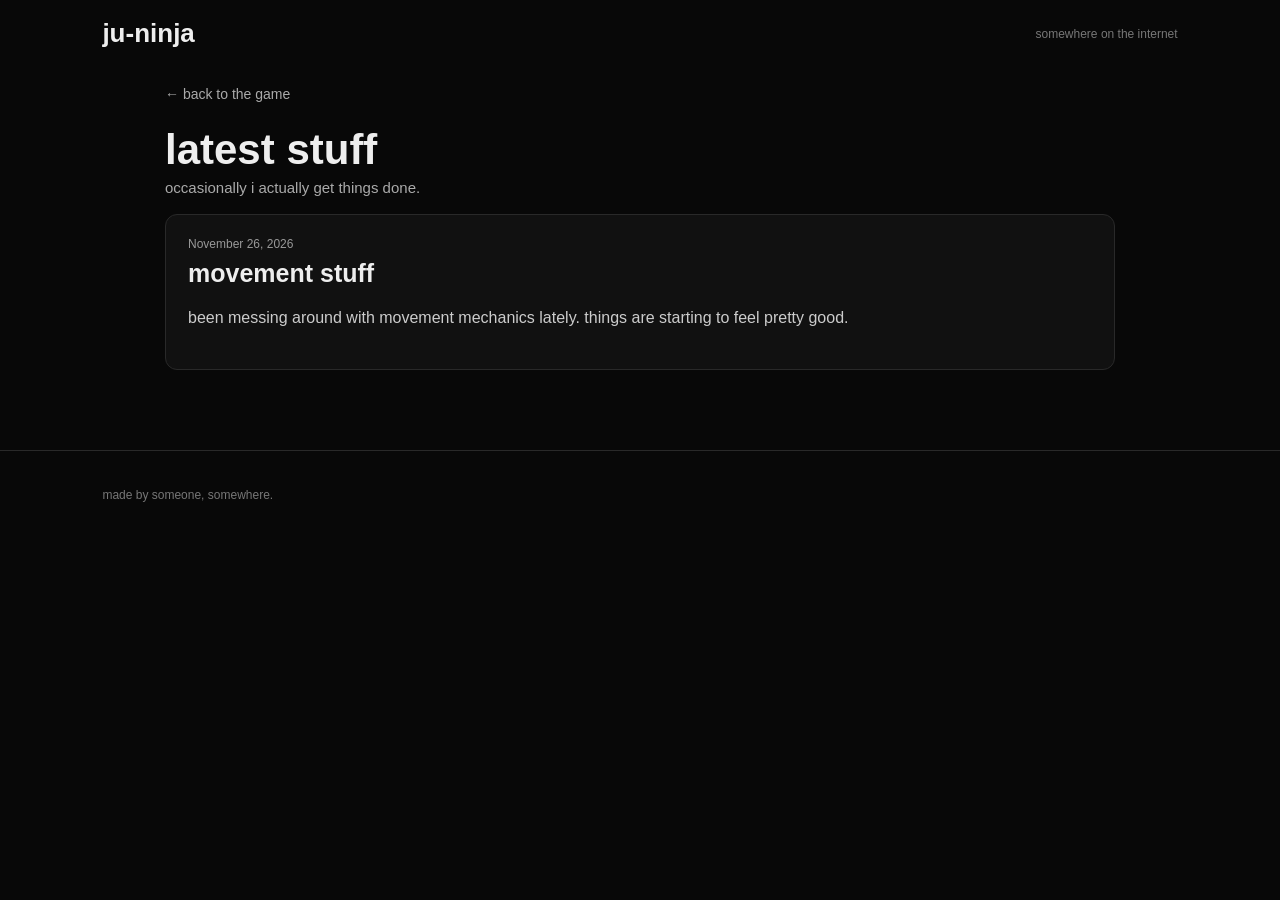
==== devlog.html @ 682f4952 "Intial Website" ====
<!DOCTYPE html>
<html lang="en">
<head>
    <meta charset="UTF-8">
    <meta name="viewport" content="width=device-width, initial-scale=1.0">
    <title>devlog · ju-ninja</title>
    <link rel="stylesheet" href="style.css">
</head>
<body>
    <header>
        <a class="wordmark" href="index.html">ju-ninja</a>
        <span>somewhere on the internet</span>
    </header>
    <main>
        <a class="log-back" href="index.html">← back to the game</a>
        <section class="introduction">
            <h1>latest stuff</h1>
            <p>occasionally i actually get things done.</p>
        </section>
        <div id="devlog-list"></div>
    </main>
    <footer><p>made by someone, somewhere.</p></footer>
    <script src="devlogs.js"></script>
    <script src="devlog.js"></script>
</body>
</html>
---- style.css ----
/* General */

*
{
    box-sizing: border-box;
}

body
{
    background-color: #080808;
    color: #EEEEEE;
    font-family: Arial, sans-serif;
    margin: 0;
}

/* Header */

header
{
    display: flex;
    justify-content: space-between;
    align-items: center;
    gap: 0;
    padding: 18px 8%;
}

.wordmark
{
    color: #EEEEEE;
    font-size: 26px;
    font-weight: bold;
    text-decoration: none;
}

header span
{
    color: #777777;
    font-size: 12px;
    text-align: right;
    margin-left: auto;
}

/* Main content */

main
{
    max-width: 1000px;
    margin: 18px auto 80px;
    padding: 0 25px;
}

/* Introduction */

.introduction
{
    margin-bottom: 18px;
}

.introduction h1
{
    font-size: clamp(28px, 4vw, 42px);
    margin: 0 0 5px;
}

.introduction p
{
    color: #AAAAAA;
    font-size: 15px;
    margin: 0;
}

/* Small labels */

.eyebrow
{
    color: #BE102F;
    font-size: 11px;
    letter-spacing: 2px;
    margin: 0 0 12px;
}

/* Gameplay and download */

.game
{
    margin-bottom: 8px;
}

.game-image
{
    display: block;
    width: 100%;
    aspect-ratio: 3 / 1;
    border-radius: 12px;
    object-fit: cover;
    background-color: #202020;
}

.download-button
{
    display: block;
    width: 100%;
    margin: 8px 0 0;
    padding: 12px 22px;
    border-radius: 12px;
    background-color: #BE102F;
    color: #FFFFFF;
    border: none;
    text-align: center;
    font-size: 13px;
    line-height: 1.5;
    cursor: pointer;
    transition: background-color 0.2s;
}

.download-button strong
{
    display: block;
    font-size: 19px;
    margin-bottom: 3px;
}

.download-button span
{
    display: block;
    font-size: 12px;
}

.download-button:hover
{
    background-color: #D52A49;
}

/* Devlog and community entry points */

.feature-links
{
    display: grid;
    grid-template-columns: 1fr 1fr;
    gap: 18px;
    margin-bottom: 85px;
}

.feature-card
{
    min-width: 0;
    background-color: #111111;
    border: 1px solid #292929;
    padding: 22px;
}

.feature-card h2
{
    font-size: 25px;
    margin: 8px 0 10px;
}

.feature-card p:not(.eyebrow)
{
    color: #AAAAAA;
    font-size: 13px;
    line-height: 1.6;
    min-height: 42px;
}

.feature-card a
{
    display: inline-block;
    color: #BE102F;
    text-decoration: none;
    font-size: 13px;
    margin-top: 8px;
}

.feature-card a:hover
{
    color: #D52A49;
}

/* Community features */

.community
{
    margin-bottom: 90px;
    scroll-margin-top: 25px;
}

.community-heading
{
    margin-bottom: 25px;
}

.community-heading h2
{
    font-size: 30px;
    margin: 8px 0;
}

.community-grid
{
    display: grid;
    grid-template-columns: 1fr 1fr;
    gap: 18px;
    align-items: stretch;
}

.community-card
{
    background-color: #111111;
    border: 1px solid #292929;
    padding: 22px;
    min-width: 0;
}

.card-topline,
.results-heading,
.answers-heading
{
    display: flex;
    justify-content: space-between;
    align-items: center;
    gap: 12px;
}

.card-label,
.question-count,
.poll-status
{
    color: #888888;
    font-size: 10px;
    letter-spacing: 1.4px;
}

.poll-status
{
    color: #BE102F;
}

.community-card h3
{
    font-size: 21px;
    line-height: 1.35;
    margin: 24px 0 10px;
}

.question-subtext
{
    color: #888888;
    font-size: 13px;
    line-height: 1.5;
    min-height: 20px;
}

#answer-input
{
    width: 100%;
    resize: vertical;
    min-height: 85px;
    background: #080808;
    color: #EEEEEE;
    border: 1px solid #333333;
    padding: 12px;
    font: inherit;
    font-size: 13px;
    margin-top: 12px;
}

#answer-input:focus
{
    outline: 1px solid #BE102F;
    border-color: #BE102F;
}

.sharing-choice
{
    display: grid;
    gap: 9px;
    margin-top: 15px;
}

.sharing-title
{
    color: #AAAAAA;
    font-size: 12px;
    margin-bottom: 2px;
}

.sharing-choice label
{
    color: #BBBBBB;
    font-size: 12px;
    display: flex;
    align-items: center;
    gap: 8px;
    cursor: pointer;
}

input[type="radio"]
{
    accent-color: #BE102F;
}

.question-actions
{
    display: flex;
    align-items: center;
    gap: 16px;
    flex-wrap: wrap;
    margin-top: 8px;
}

.community-card button
{
    background-color: #BE102F;
    color: #FFFFFF;
    border: none;
    padding: 12px 18px;
    font-size: 13px;
    cursor: pointer;
    margin-top: 10px;
}

.community-card button:hover
{
    background-color: #D52A49;
}

.community-card button:disabled
{
    background-color: #555555;
    cursor: not-allowed;
}

.text-button
{
    background: none !important;
    color: #AAAAAA !important;
    padding: 12px 4px !important;
}

.text-button:hover
{
    background: none !important;
    color: #FFFFFF !important;
}

.form-message
{
    color: #BE8A95;
    font-size: 12px;
    min-height: 16px;
    line-height: 1.4;
}

.tiny-note
{
    color: #666666;
    font-size: 10px;
    line-height: 1.5;
    margin-top: 18px;
}

.poll-options
{
    display: grid;
    gap: 9px;
    margin-top: 24px;
}

.poll-option
{
    display: flex;
    align-items: center;
    gap: 10px;
    padding: 12px;
    border: 1px solid #303030;
    color: #CCCCCC;
    font-size: 13px;
    cursor: pointer;
    transition: border-color 0.2s, background-color 0.2s;
}

.poll-option:hover
{
    border-color: #777777;
    background-color: #181818;
}

.poll-option:has(input:checked)
{
    border-color: #BE102F;
    background-color: #1C1013;
}

.poll-option input
{
    accent-color: #BE102F;
}

.poll-results
{
    border-top: 1px solid #303030;
    margin-top: 24px;
    padding-top: 18px;
}

.results-heading
{
    color: #AAAAAA;
    font-size: 11px;
    margin-bottom: 15px;
}

.result-row
{
    margin: 13px 0;
}

.result-label
{
    display: flex;
    justify-content: space-between;
    gap: 10px;
    color: #BBBBBB;
    font-size: 12px;
    margin-bottom: 6px;
}

.result-track
{
    height: 6px;
    background: #303030;
    overflow: hidden;
}

.result-fill
{
    height: 100%;
    background: #BE102F;
    transition: width 0.3s;
}

.answers-section
{
    margin-top: 60px;
}

.answers-heading
{
    margin-bottom: 18px;
}

.answers-heading h3
{
    font-size: 23px;
    margin: 0;
}

.answer-total
{
    color: #777777;
    font-size: 11px;
}

.community-answers
{
    display: grid;
    gap: 10px;
}

.answer-item
{
    background: #111111;
    border-left: 2px solid #BE102F;
    padding: 15px 18px;
}

.answer-item p
{
    color: #DDDDDD;
    font-size: 13px;
    line-height: 1.6;
    margin: 0;
    overflow-wrap: anywhere;
}

.answer-item span
{
    color: #666666;
    font-size: 10px;
    display: block;
    margin-top: 8px;
}

.empty-answers
{
    color: #777777;
    font-size: 13px;
    padding: 18px 0;
}

.contribution-card
{
    display: flex;
    justify-content: space-between;
    align-items: center;
    gap: 25px;
    border-top: 1px solid #292929;
    border-bottom: 1px solid #292929;
    margin-top: 55px;
    padding: 25px 0;
}

.contribution-card h3
{
    font-size: 21px;
    margin: 0 0 8px;
}

.contribution-card p
{
    color: #999999;
    font-size: 13px;
    line-height: 1.6;
    margin: 0;
}

.contribution-note
{
    max-width: 230px;
    color: #666666 !important;
    font-size: 11px !important;
}

/* Accessibility */

.sr-only
{
    position: absolute;
    width: 1px;
    height: 1px;
    padding: 0;
    margin: -1px;
    overflow: hidden;
    clip: rect(0, 0, 0, 0);
    white-space: nowrap;
    border: 0;
}

/* Footer */

footer
{
    border-top: 1px solid #292929;
    padding: 25px 8%;
    color: #777777;
    font-size: 12px;
}

/* Mobile */

@media (max-width: 700px)
{
    .community-grid
    {
        grid-template-columns: 1fr;
    }

    .contribution-card
    {
        display: block;
    }

    .contribution-note
    {
        margin-top: 18px !important;
    }
}

@media (max-width: 600px)
{
    header
    {
        padding: 16px 20px;
    }

    .wordmark
    {
        font-size: 22px;
    }

    .game-image
    {
        aspect-ratio: 16 / 9;
    }

    main
    {
        margin: 25px auto 60px;
        padding: 0 18px;
    }

    .download-button
    {
        padding: 15px;
        font-size: 12px;
    }

    .download-button strong
    {
        font-size: 15px;
    }

    .feature-links
    {
        grid-template-columns: 1fr;
        gap: 12px;
        margin-bottom: 65px;
    }

    .feature-card
    {
        padding: 18px;
    }

    .feature-card p:not(.eyebrow)
    {
        min-height: 0;
    }

    .community-heading h2
    {
        font-size: 26px;
    }

    .community-card
    {
        padding: 18px;
    }
}

/* Rotating engagement */
[hidden] { display: none !important; }
.community { margin: 0 0 20px; background: #111111; border: 1px solid #292929; border-radius: 12px; padding: 16px; }
.rotation-header { color: #AAAAAA; font-size: 13px; }
.rotation-controls { display: flex; gap: 6px; }
.rotation-controls button { background: #222; color: #eee; border: 1px solid #333; border-radius: 5px; padding: 7px 10px; cursor: pointer; }
.rotation-stage { min-height: 360px; }
.rotation-stage .community-card { border: 0; padding: 14px 0; animation: reveal .25s ease; }
.rotation-stage h3 { margin-top: 12px; }
.rotation-track { height: 3px; background: #333; border-radius: 4px; overflow: hidden; }
#rotation-progress { height: 100%; width: 0; background: #BE102F; }
.voice-card input, .voice-card audio { display: block; max-width: 100%; margin: 16px 0; }
.devlog .feature-card { border-radius: 12px; }
@keyframes reveal { from { opacity: 0; transform: translateX(8px); } to { opacity: 1; transform: translateX(0); } }
@media (prefers-reduced-motion: reduce) { .rotation-stage .community-card { animation: none; } }

/* Keep the remaining navigation arrows on the right. */
.rotation-header { position: absolute; top: 12px; right: 16px; justify-content: flex-end; }
.community { position: relative; }
.rotation-stage .community-card { padding-top: 0; }
.rotation-stage .community-card > :first-child { margin-top: 0; padding-right: 86px; }

/* Devlog */
.log-back { display: inline-block; color: #AAAAAA; text-decoration: none; margin-bottom: 24px; font-size: 14px; }
.log-back:hover { color: #EEEEEE; }
.log-post { background: #111111; border: 1px solid #292929; border-radius: 12px; padding: 22px; margin: 16px 0; overflow-wrap: anywhere; }
.log-post h2 { margin: 8px 0 16px; font-size: 25px; }
.log-meta, .feature-card p.log-meta { color: #999999; font-size: 12px; min-height: 0; margin: 0; }
.log-body { color: #CCCCCC; line-height: 1.7; white-space: pre-wrap; }
.log-post img { display: block; width: 100%; height: auto; border-radius: 8px; margin-top: 16px; }
#latest-title { margin-bottom: 6px; }
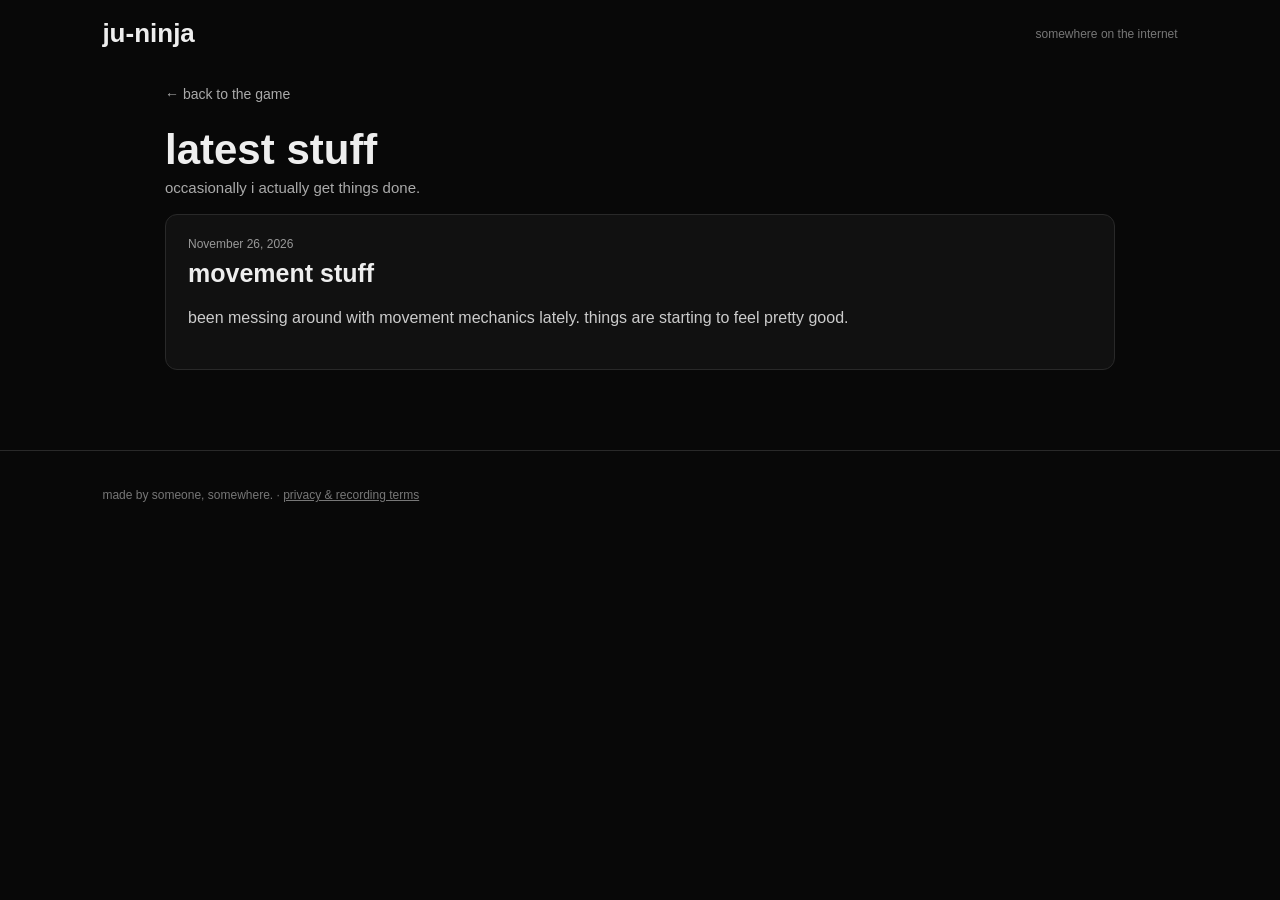
==== commit 6317ecba: "Official Ju-Ninja website launch" ====
--- a/devlog.html
+++ b/devlog.html
@@ -19,7 +19,7 @@
         </section>
         <div id="devlog-list"></div>
     </main>
-    <footer><p>made by someone, somewhere.</p></footer>
+    <footer><p>made by someone, somewhere. · <a href="privacy.html">privacy & recording terms</a></p></footer>
     <script src="devlogs.js"></script>
     <script src="devlog.js"></script>
 </body>
--- a/style.css
+++ b/style.css
@@ -98,6 +98,8 @@
 
 .download-button
 {
+    text-decoration: none;
+    box-sizing: border-box;
     display: block;
     width: 100%;
     margin: 8px 0 0;
@@ -670,3 +672,46 @@
 .log-body { color: #CCCCCC; line-height: 1.7; white-space: pre-wrap; }
 .log-post img { display: block; width: 100%; height: auto; border-radius: 8px; margin-top: 16px; }
 #latest-title { margin-bottom: 6px; }
+
+#voice-consent { display: inline; margin: 0 6px 0 0; }
+.voice-card label { font-size: 13px; color: #BBBBBB; }
+
+/* Microphone recorder */
+.recorder { border: 1px solid #333; border-radius: 10px; padding: 16px; margin: 16px 0; text-align: center; }
+#voice-wave { display: block; width: 100%; height: 60px; }
+#voice-timer { font-size: 22px; font-variant-numeric: tabular-nums; margin: 8px 0; }
+#voice-record { border-radius: 24px; }
+.recorder .tiny-note { margin: 10px 0 0; }
+
+/* Community statistics and touch controls */
+.community-stats { background:#111; border:1px solid #292929; border-radius:12px; padding:16px; margin:0 0 20px; }
+.community-stats h3 { margin:0 0 16px; font-size:18px; }
+.stats-grid { display:grid; grid-template-columns:repeat(3,minmax(0,1fr)); gap:8px; text-align:center; }
+.stats-grid strong { display:block; color:#D52A49; font-size:clamp(20px,4vw,30px); overflow-wrap:anywhere; }
+.stats-grid span, #stats-total { color:#aaa; font-size:12px; overflow-wrap:anywhere; }
+#stats-total { text-align:center; border-top:1px solid #333; padding-top:12px; margin-bottom:0; }
+#voice-wave, #voice-preview { max-width:100%; }
+.voice-card label { overflow-wrap:anywhere; }
+@media (max-width:600px) {
+    .community-card button, .rotation-controls button { min-height:44px; }
+    .rotation-controls button { min-width:44px; }
+    .rotation-stage .community-card > :first-child { padding-right:104px; }
+    #answer-input { font-size:16px; }
+    .poll-option, .sharing-choice label { min-height:44px; font-size:14px; }
+    .voice-card input[type=file] { width:100%; }
+    .voice-card label { font-size:14px; }
+    .community-card audio { width:100%; }
+}
+
+#human-check[hidden] { display: none; }
+#human-check { position: fixed; inset: 0; z-index: 1000; background: rgba(0,0,0,.85); display: grid; place-items: center; padding: 16px; overflow: auto; }
+.human-panel { width: min(100%, 400px); box-sizing: border-box; background: #151515; border: 1px solid #444; border-radius: 16px; padding: 20px; }
+.human-panel p { margin: 12px 0; }
+#human-widget { margin: 16px 0; min-height: 65px; }
+#human-cancel { min-height: 44px; padding: 8px 18px; background: #252525; color: #eee; border: 1px solid #555; border-radius: 8px; cursor: pointer; }
+
+.policy-page { max-width: 760px; line-height: 1.65; }
+.policy-page h1 { margin: 30px 0 12px; }
+.policy-page h2 { margin: 30px 0 8px; font-size: 1.25rem; }
+.policy-page p { margin: 0 0 16px; }
+.policy-page a, footer a, .voice-card a { color: inherit; text-decoration: underline; }
